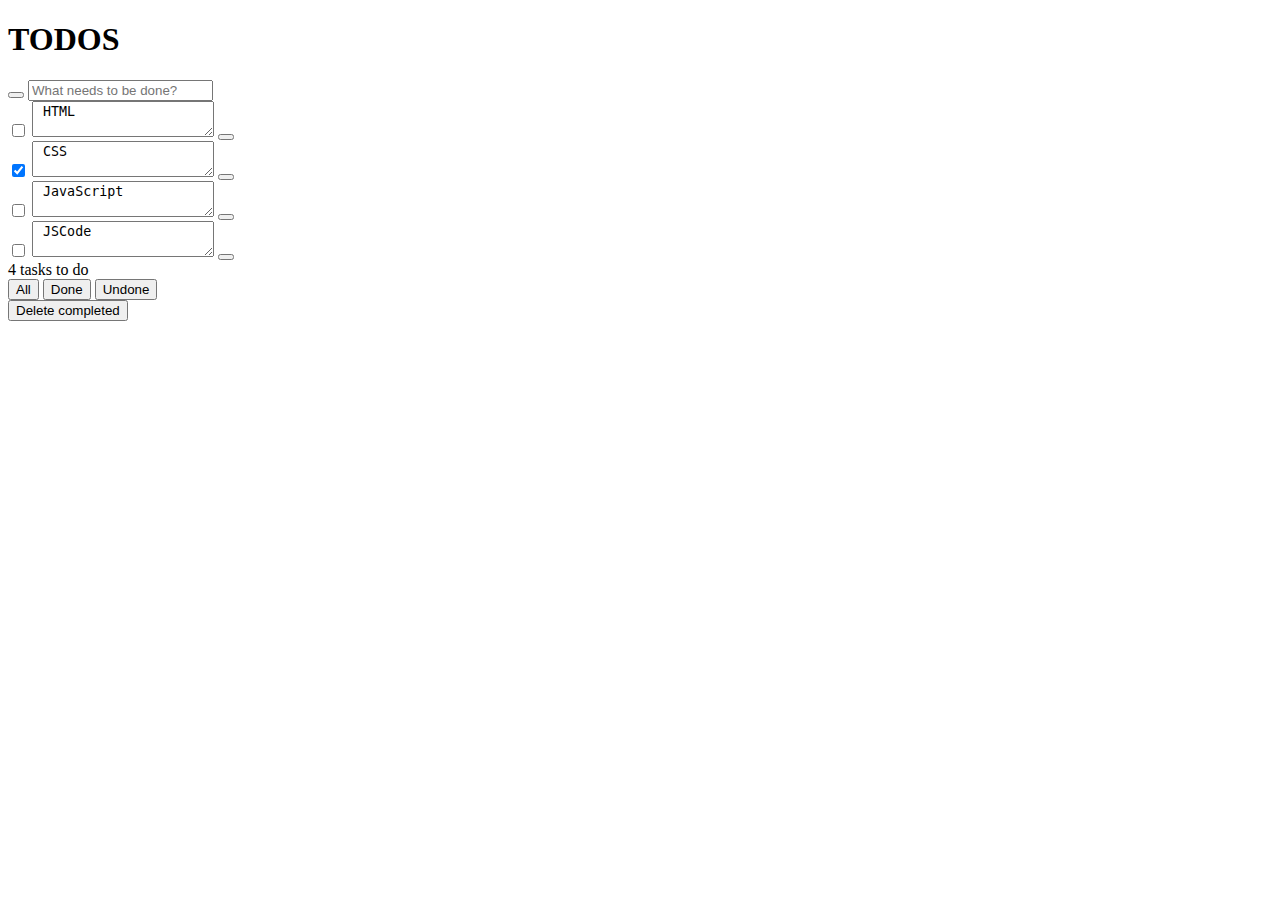
==== index.html @ 52704e0e "Upgrade first HW" ====
<!DOCTYPE html>
<html lang="en">
<head>
    <meta charset="UTF8">
    <title>TODOS</title>
</head>
<body>
<div class="todos-header">
    <h1>TODOS</h1>
</div>
<div class="todos-wrapper">
    <div class="todos-input">
        <button class="todos-input_select-all" aria-label="Mark all activities as done"></button>
        <input placeholder="What needs to be done?" aria-label="Field for input your activities"/>
    </div>
    <div class="todos-items-list">
        <div class="todos-item">
            <input class="todos-item_done_mark" type="checkbox" aria-label="Mark item as done"/>
            <textarea class="todos-item_text" aria-label="Mark item"> HTML </textarea>
            <button class="todos-item_delete" aria-label="Delete item"></button>
        </div>
        <div class="todos-item __done">
            <input class="todos-item_done_mark" checked= "checked" type="checkbox" aria-label="Mark item as done"/>
            <textarea class="todos-item_text" aria-label="Mark item"> CSS </textarea>
            <button class="todos-item_delete" aria-label="Delete item"></button>
        </div>
        <div class="todos-item">
            <input class="todos-item_done_mark" type="checkbox" aria-label="Mark item as done"/>
            <textarea class="todos-item_text" aria-label="Mark item"> JavaScript </textarea>
            <button class="todos-item_delete" aria-label="Delete item"></button>
        </div>
        <div class="todos-item">
            <input class="todos-item_done_mark" type="checkbox" aria-label="Mark item as done"/>
            <textarea class="todos-item_text" aria-label="Mark item"> JSCode </textarea>
            <button class="todos-item_delete" aria-label="Delete item"></button>
        </div>
    </div>

    <div class="todos-status-bar">
        <div class="todos-status-bar_counter" aria-label="Number of undone tasks">
            4 tasks to do
        </div>
        <div class="todos-status-bar_filters">
            <button class="todos-filter __marked" aria-label="Show all items" data-filter="all">All</button>
            <button class="todos-filter" aria-label="Show done items" data-filter="all">Done</button>
            <button class="todos-filter" aria-label="Show undone items" data-filter="all">Undone</button>
        </div>
        <button class="todos-status-bar_delete-completed" aria-label="Delete completed items">
            Delete completed
        </button>
    </div>
</div>
</body>
</html>
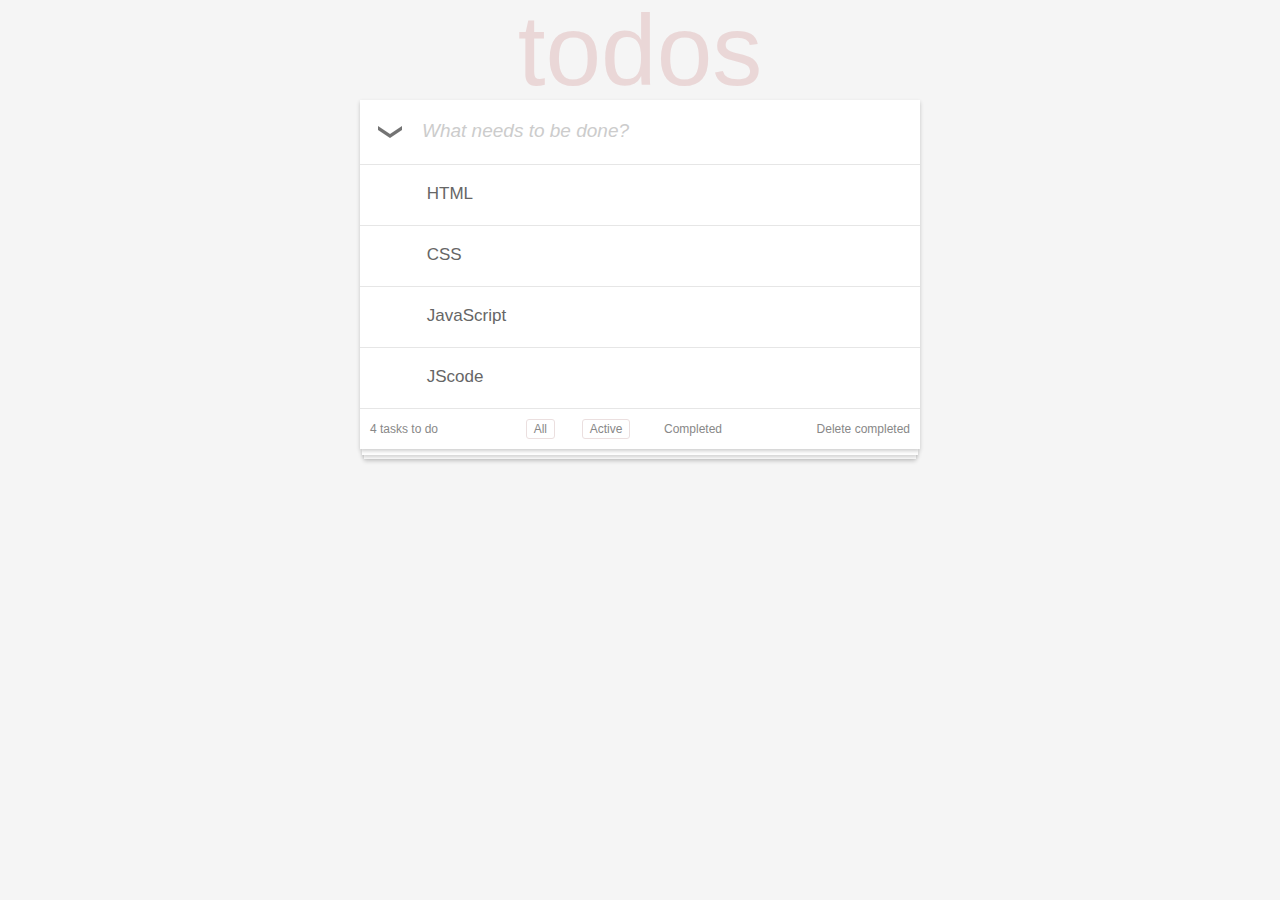
==== commit 8598f3c4: "CSS without checkboxes" ====
--- a/index.html
+++ b/index.html
@@ -3,51 +3,89 @@
 <head>
     <meta charset="UTF8">
     <title>TODOS</title>
+    <link href="./styles/default.css" rel="stylesheet"/>
 </head>
 <body>
-<div class="todos-header">
-    <h1>TODOS</h1>
-</div>
-<div class="todos-wrapper">
-    <div class="todos-input">
-        <button class="todos-input_select-all" aria-label="Mark all activities as done"></button>
-        <input placeholder="What needs to be done?" aria-label="Field for input your activities"/>
+<div class="main-wrapper">
+    <div class="todos-header">
+        todos
     </div>
-    <div class="todos-items-list">
-        <div class="todos-item">
-            <input class="todos-item_done_mark" type="checkbox" aria-label="Mark item as done"/>
-            <textarea class="todos-item_text" aria-label="Mark item"> HTML </textarea>
-            <button class="todos-item_delete" aria-label="Delete item"></button>
+    <div class="todos-wrapper">
+        <div class="todos-input">
+            <button class="todos-input_select-all" aria-label="Mark all activities as done">
+                <div class="todos-input_select-all_icon"></div>
+            </button>
+            <div class="todos-input_input-text-wrap">
+                <input class="todos-input_input-text" placeholder="What needs to be done?"
+                       aria-label="Field for input your activities"/>
+            </div>
         </div>
-        <div class="todos-item __done">
-            <input class="todos-item_done_mark" checked= "checked" type="checkbox" aria-label="Mark item as done"/>
-            <textarea class="todos-item_text" aria-label="Mark item"> CSS </textarea>
-            <button class="todos-item_delete" aria-label="Delete item"></button>
+        <div class="todos-items-list">
+            <div class="todos-item">
+                <button class="todos-item_delete" aria-label="Delete item">
+                    <div class="todos-item_delete_icon"></div>
+                </button>
+                <div class="todos-item_done-mark-wrap">
+                    <input class="todos-item_done-mark" type="checkbox" aria-label="Mark item as done"/>
+                </div>
+                <div class="todos-item_text-wrap" >
+                    <textarea class="todos-item_text" aria-label="Mark item"> HTML </textarea>
+                </div>
+            </div>
+            <div class="todos-item __done">
+                <button class="todos-item_delete" aria-label="Delete item">
+                    <div class="todos-item_delete_icon"></div>
+                </button>
+                <div class="todos-item_done-mark-wrap">
+                    <input class="todos-item_done-mark" type="checkbox" checked="checked" aria-label="Mark item as done"/>
+                </div>
+                <div class="todos-item_text-wrap" >
+                    <textarea class="todos-item_text" aria-label="Mark item"> CSS </textarea>
+                </div>
+            </div>
+            <div class="todos-item">
+                <button class="todos-item_delete" aria-label="Delete item">
+                    <div class="todos-item_delete_icon"></div>
+                </button>
+                <div class="todos-item_done-mark-wrap">
+                    <input class="todos-item_done-mark" type="checkbox" aria-label="Mark item as done"/>
+                </div>
+                <div class="todos-item_text-wrap" >
+                    <textarea class="todos-item_text" aria-label="Mark item"> JavaScript </textarea>
+                </div>
+            </div>
+            <div class="todos-item">
+                <button class="todos-item_delete" aria-label="Delete item">
+                    <div class="todos-item_delete_icon"></div>
+                </button>
+                <div class="todos-item_done-mark-wrap">
+                    <input class="todos-item_done-mark" type="checkbox" aria-label="Mark item as done"/>
+                </div>
+                <div class="todos-item_text-wrap" >
+                    <textarea class="todos-item_text" aria-label="Mark item"> JScode </textarea>
+                </div>
+            </div>
         </div>
-        <div class="todos-item">
-            <input class="todos-item_done_mark" type="checkbox" aria-label="Mark item as done"/>
-            <textarea class="todos-item_text" aria-label="Mark item"> JavaScript </textarea>
-            <button class="todos-item_delete" aria-label="Delete item"></button>
+
+        <div class="todos-status-bar">
+            <button class="todos-status-bar_delete-completed" aria-label="Delete completed items">
+                Delete completed
+            </button>
+            <div class="todos-status-bar_counter" aria-label="Number of undone tasks">
+                4 tasks to do
+            </div>
+            <div class="todos-status-bar_filters">
+                <button class="todos-status-bar_filters_filter __active" aria-label="Show all items" data-filter="all">
+                    <div class="button-text">All</div>
+                </button>
+                <button class="todos-status-bar_filters_filter __active" aria-label="Show done items" data-filter="all">
+                    <div class="button-text">Active</div>
+                </button>
+                <button class="todos-status-bar_filters_filter" aria-label="Show undone items" data-filter="all">
+                    <div class="button-text">Completed</div>
+                </button>
+            </div>
         </div>
-        <div class="todos-item">
-            <input class="todos-item_done_mark" type="checkbox" aria-label="Mark item as done"/>
-            <textarea class="todos-item_text" aria-label="Mark item"> JSCode </textarea>
-            <button class="todos-item_delete" aria-label="Delete item"></button>
-        </div>
-    </div>
-
-    <div class="todos-status-bar">
-        <div class="todos-status-bar_counter" aria-label="Number of undone tasks">
-            4 tasks to do
-        </div>
-        <div class="todos-status-bar_filters">
-            <button class="todos-filter __marked" aria-label="Show all items" data-filter="all">All</button>
-            <button class="todos-filter" aria-label="Show done items" data-filter="all">Done</button>
-            <button class="todos-filter" aria-label="Show undone items" data-filter="all">Undone</button>
-        </div>
-        <button class="todos-status-bar_delete-completed" aria-label="Delete completed items">
-            Delete completed
-        </button>
     </div>
 </div>
 </body>
--- a/styles/default.css
+++ b/styles/default.css
@@ -0,0 +1,7 @@
+@import "reset.css";
+@import "base.css";
+@import "./project/todos-header/todos-header.css";
+@import "./project/todos-input/todos-input.css";
+@import "./project/todos-wrapper/todos-wrapper.css";
+@import "./project/todos-item.css";
+@import "./project/todos-status-bar.css";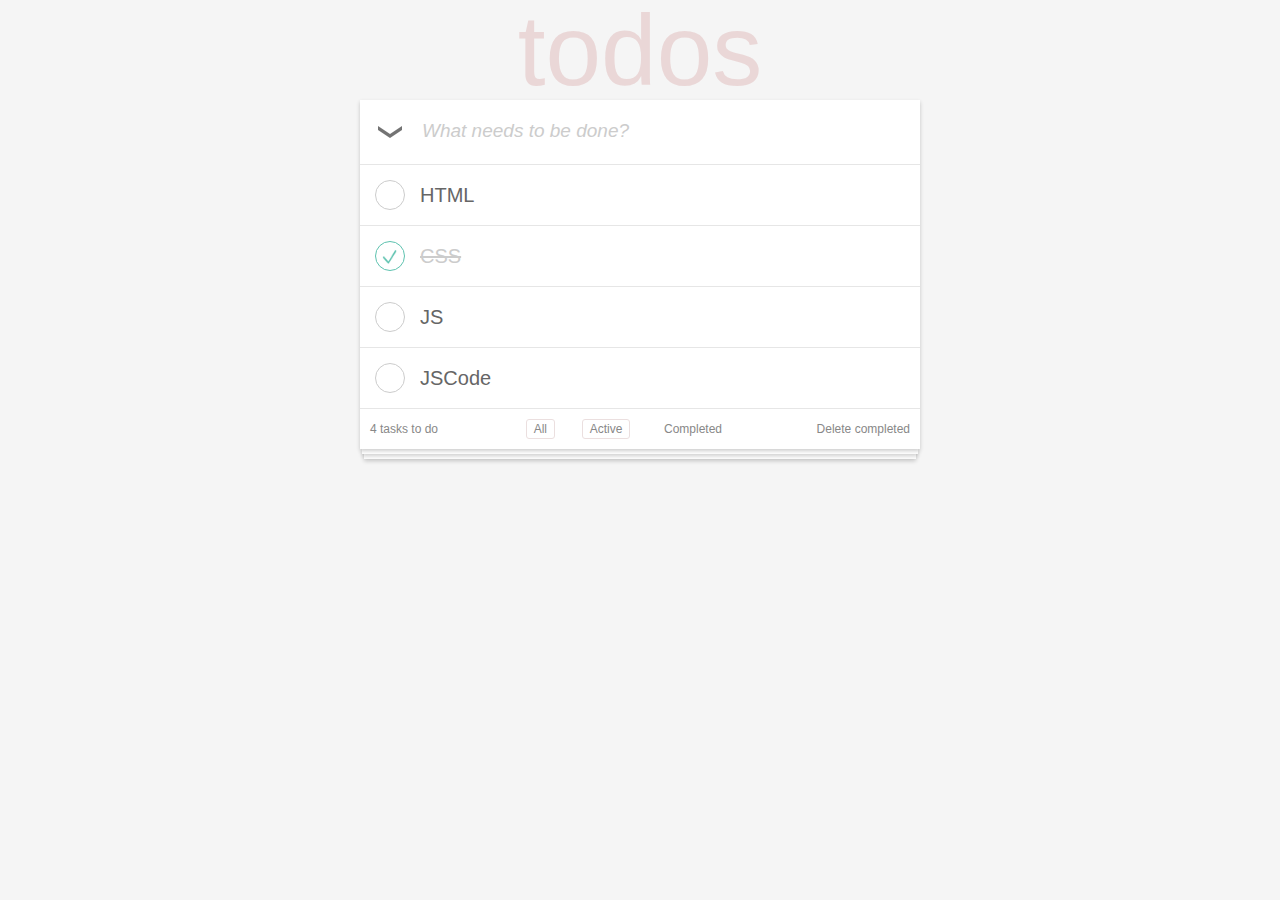
==== commit 79f6f0ed: "CSS styles done" ====
--- a/index.html
+++ b/index.html
@@ -22,14 +22,16 @@
         </div>
         <div class="todos-items-list">
             <div class="todos-item">
+                <div class="todos-item_done-mark-wrap">
+                    <input class="todos-item_done-mark" type="checkbox" aria-label="Mark item as done"/>
+
+                    <div class="todos-item_done-mark_visible"></div>
+                </div>
                 <button class="todos-item_delete" aria-label="Delete item">
                     <div class="todos-item_delete_icon"></div>
                 </button>
-                <div class="todos-item_done-mark-wrap">
-                    <input class="todos-item_done-mark" type="checkbox" aria-label="Mark item as done"/>
-                </div>
                 <div class="todos-item_text-wrap" >
-                    <textarea class="todos-item_text" aria-label="Mark item"> HTML </textarea>
+                    <div class="todos-item_text" contenteditable="true">HTML</div>
                 </div>
             </div>
             <div class="todos-item __done">
@@ -38,9 +40,10 @@
                 </button>
                 <div class="todos-item_done-mark-wrap">
                     <input class="todos-item_done-mark" type="checkbox" checked="checked" aria-label="Mark item as done"/>
+                    <div class="todos-item_done-mark_visible"></div>
                 </div>
                 <div class="todos-item_text-wrap" >
-                    <textarea class="todos-item_text" aria-label="Mark item"> CSS </textarea>
+                    <div class="todos-item_text" contenteditable="true">CSS</div>
                 </div>
             </div>
             <div class="todos-item">
@@ -49,9 +52,10 @@
                 </button>
                 <div class="todos-item_done-mark-wrap">
                     <input class="todos-item_done-mark" type="checkbox" aria-label="Mark item as done"/>
+                    <div class="todos-item_done-mark_visible"></div>
                 </div>
                 <div class="todos-item_text-wrap" >
-                    <textarea class="todos-item_text" aria-label="Mark item"> JavaScript </textarea>
+                    <div class="todos-item_text" contenteditable="true">JS</div>
                 </div>
             </div>
             <div class="todos-item">
@@ -60,9 +64,10 @@
                 </button>
                 <div class="todos-item_done-mark-wrap">
                     <input class="todos-item_done-mark" type="checkbox" aria-label="Mark item as done"/>
+                    <div class="todos-item_done-mark_visible"></div>
                 </div>
                 <div class="todos-item_text-wrap" >
-                    <textarea class="todos-item_text" aria-label="Mark item"> JScode </textarea>
+                    <div class="todos-item_text" contenteditable="true">JSCode</div>
                 </div>
             </div>
         </div>
--- a/styles/default.css
+++ b/styles/default.css
@@ -1,7 +1,7 @@
 @import "reset.css";
 @import "base.css";
+@import "./project/todos-wrapper/todos-wrapper.css";
 @import "./project/todos-header/todos-header.css";
 @import "./project/todos-input/todos-input.css";
-@import "./project/todos-wrapper/todos-wrapper.css";
 @import "./project/todos-item.css";
 @import "./project/todos-status-bar.css";